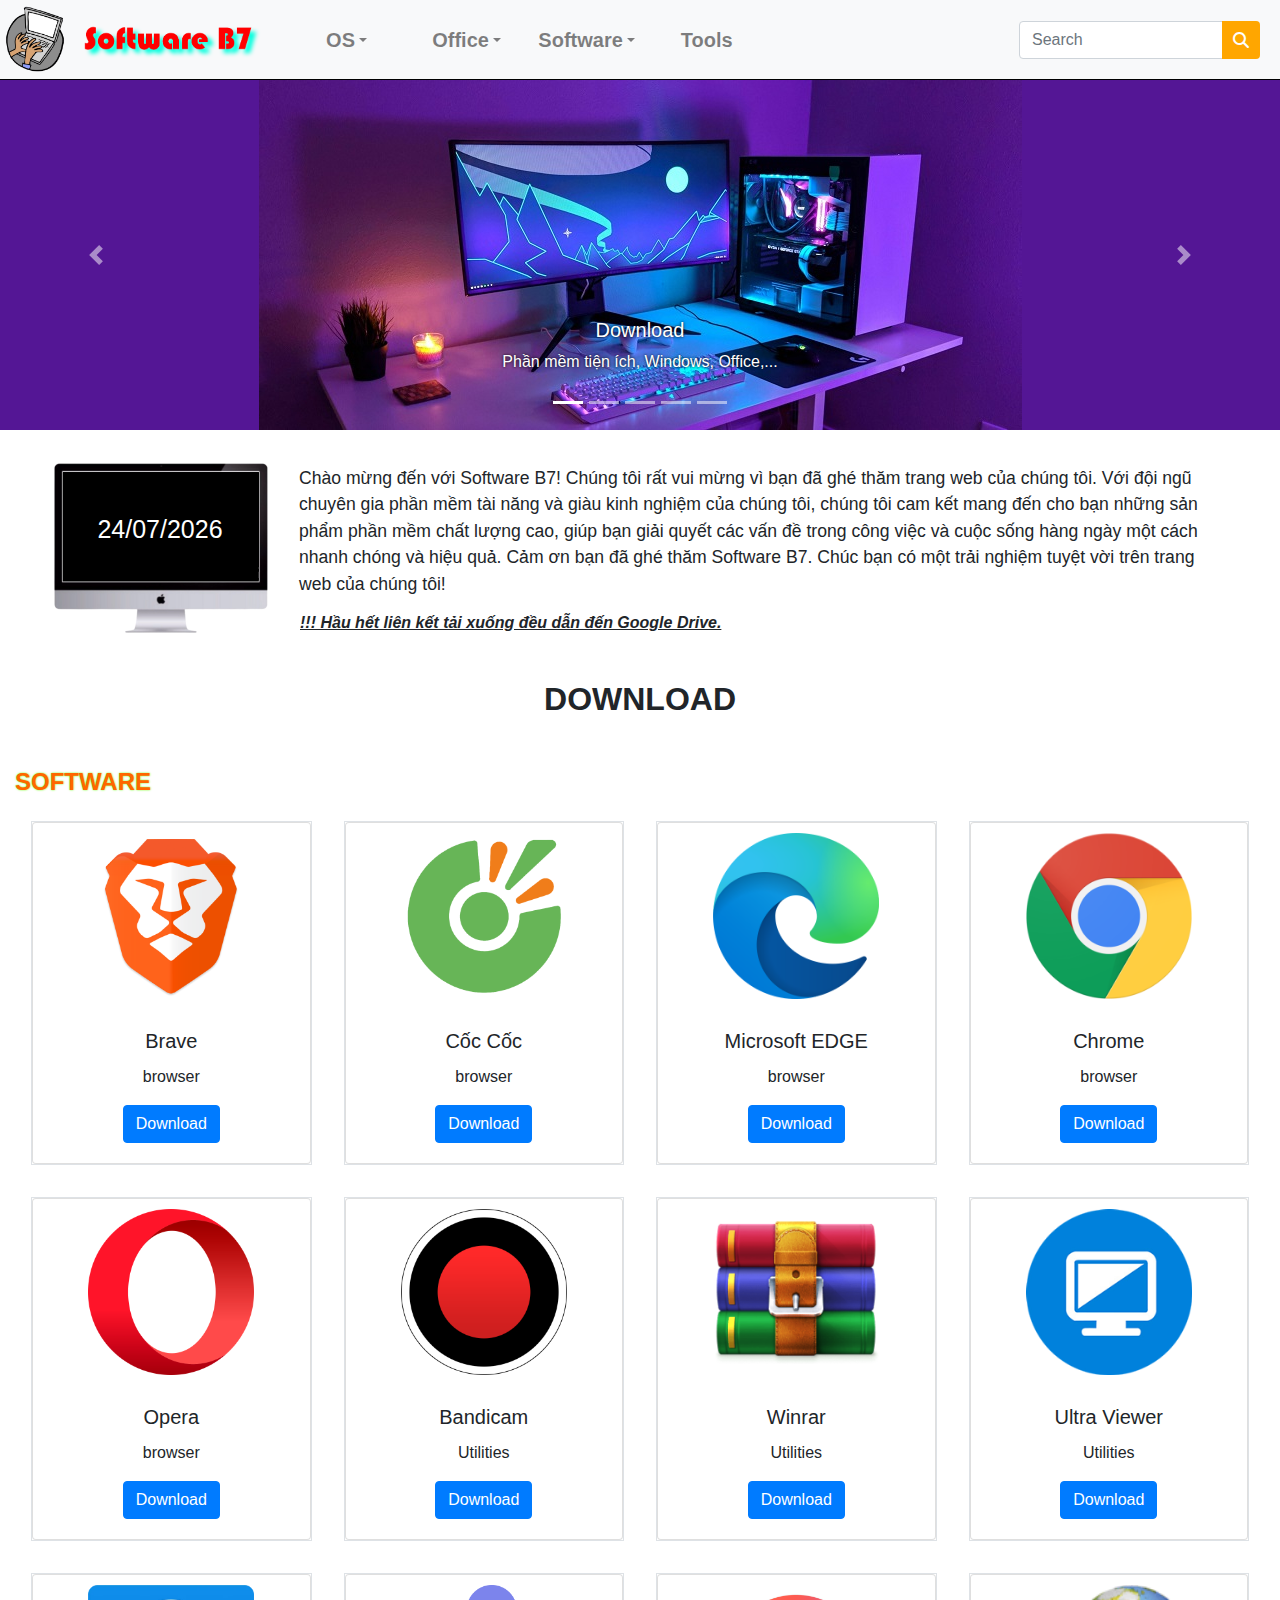
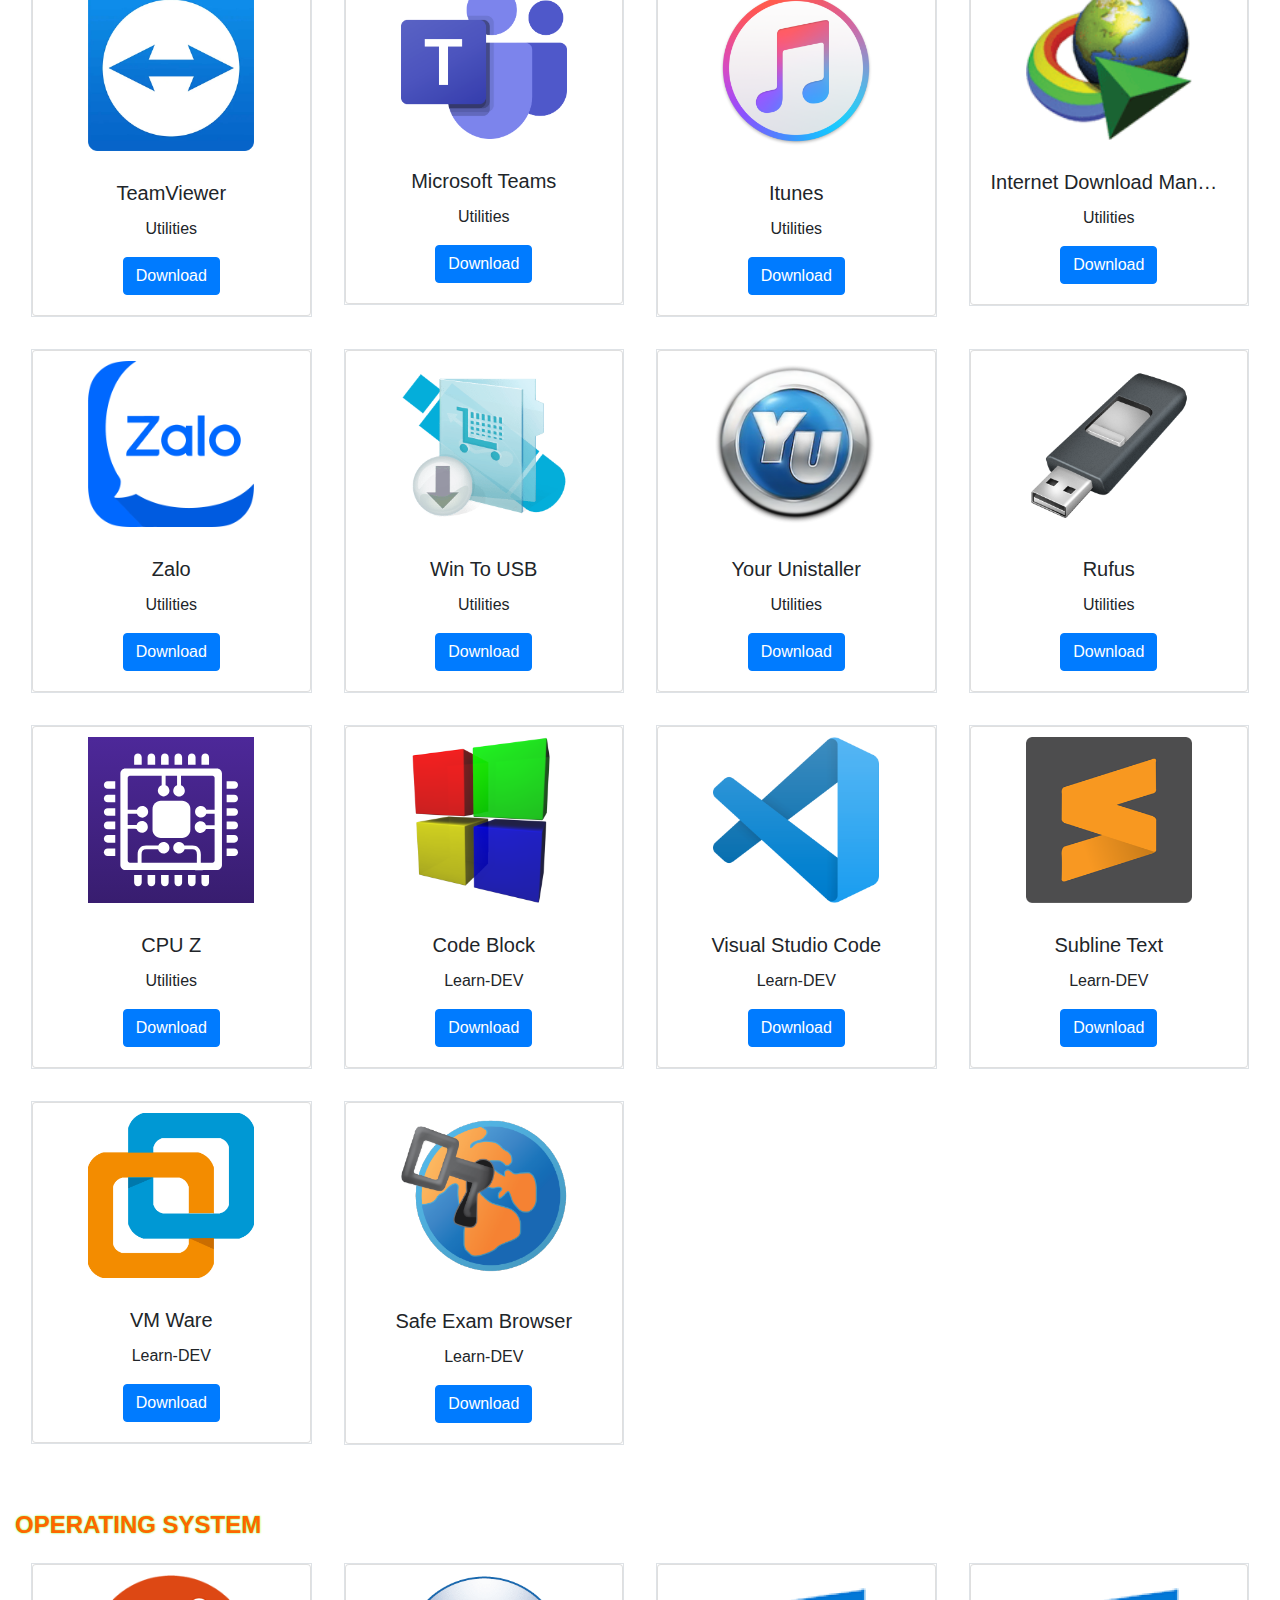
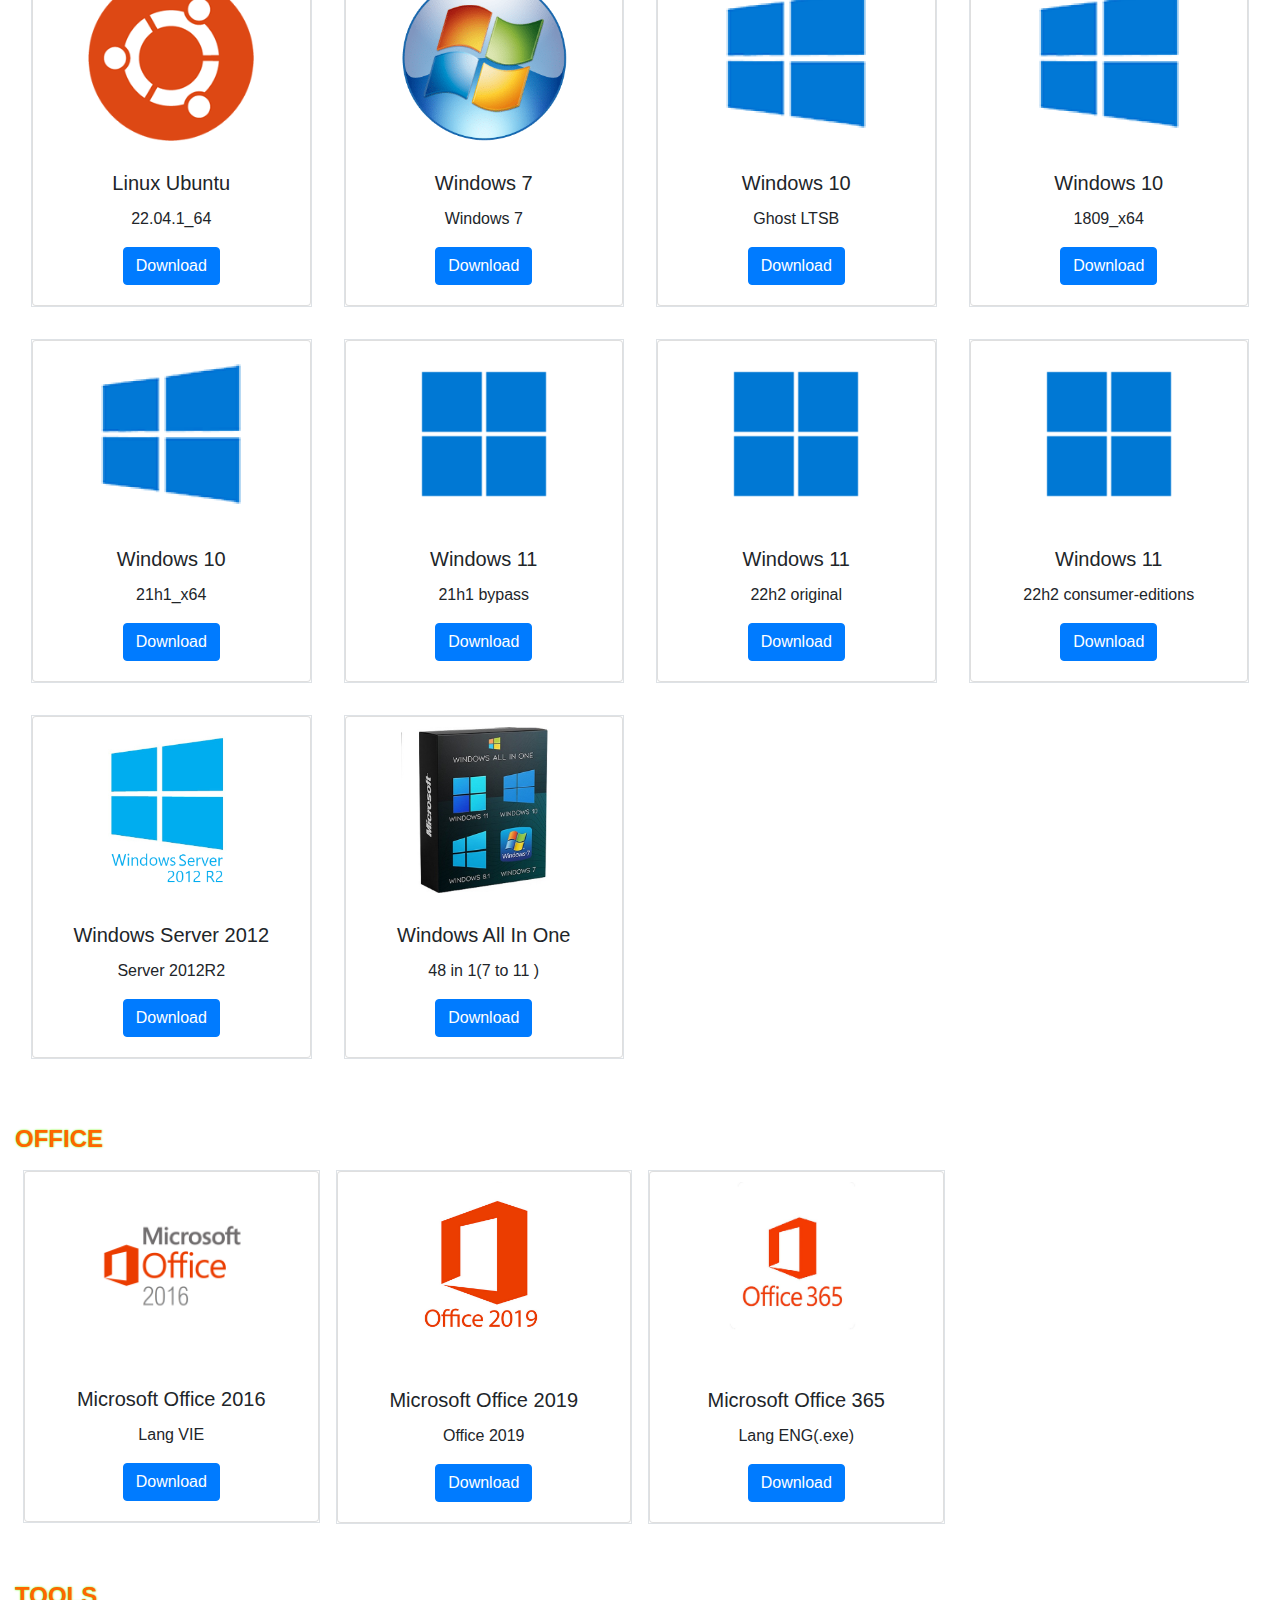
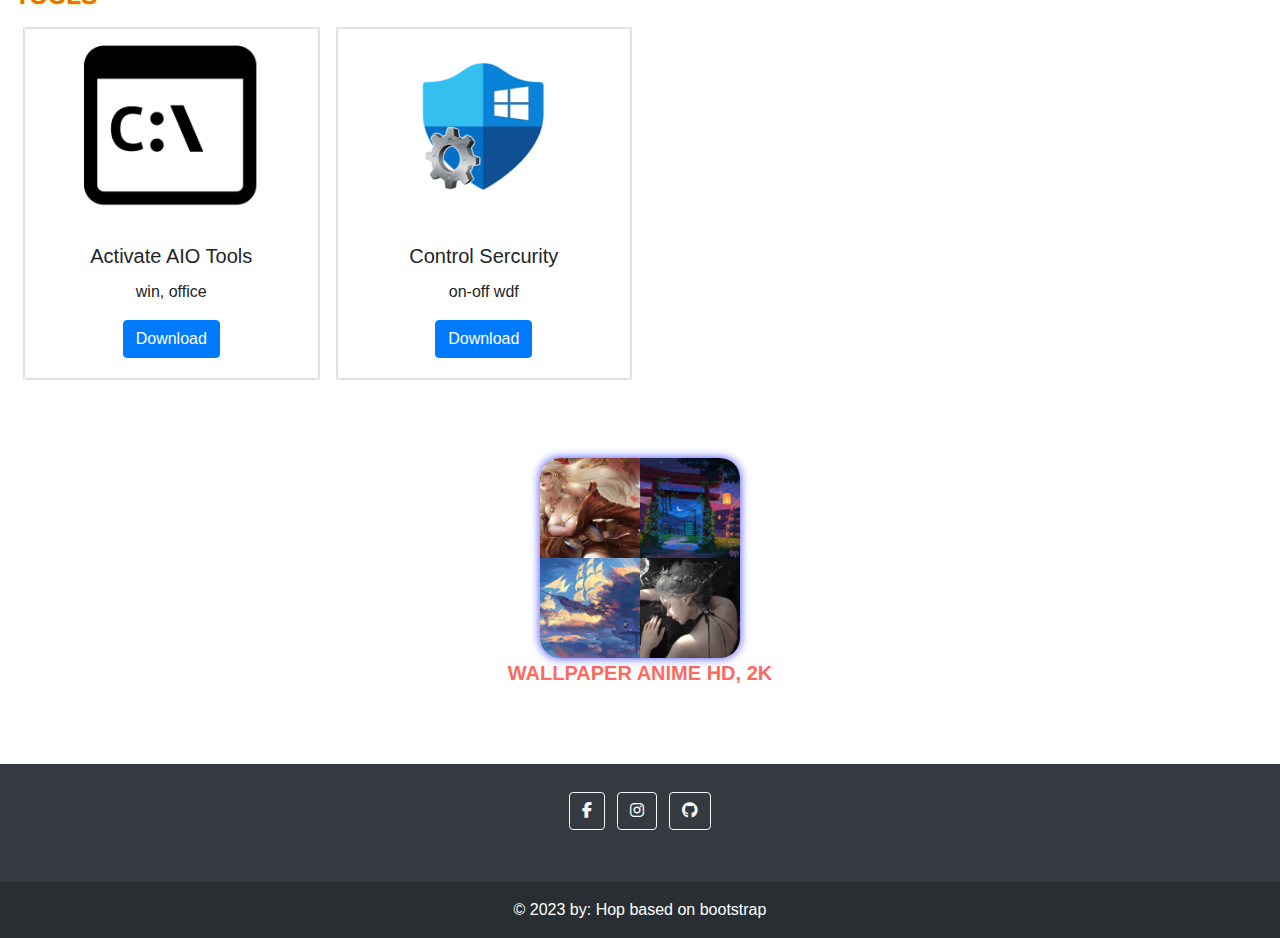
==== index.html @ b228c610 "first commit" ====
<!DOCTYPE html>
<html lang="en">

<head>
  <meta charset="UTF-8">
  <meta http-equiv="X-UA-Compatible" content="IE=edge">
  <meta name="viewport" content="width=device-width, initial-scale=1.0">
  <link rel="stylesheet" href="https://cdnjs.cloudflare.com/ajax/libs/font-awesome/6.2.0/css/all.min.css">
  <link rel="stylesheet" href="https://cdn.jsdelivr.net/npm/bootstrap@4.3.1/dist/css/bootstrap.min.css"
    integrity="sha384-ggOyR0iXCbMQv3Xipma34MD+dH/1fQ784/j6cY/iJTQUOhcWr7x9JvoRxT2MZw1T" crossorigin="anonymous">
  <link rel="stylesheet" href="./acssets/css/base.css">
  <link rel="stylesheet" href="./acssets/css/responsive.bootstrap.css">
  <link rel="shortcut icon" href="./acssets/img/LaptopLogo.png" type="image/x-icon">
  <title>Software B7</title>
</head>

<body>
  <header id="header">
    <nav class="navbar navbar-expand-lg navbar-light bg-light nav">
      <a class=" nav-logo" href="index.html">
        <img class="logo-img p-1" src="./acssets/img/LaptopLogo.png" alt="">
        <img class="img-name pt-1 pb-1" src="./acssets/img/name.png" alt=""> </a>
      <button class="navbar-toggler btn-custom" type="button" data-toggle="collapse"
        data-target="#navbarSupportedContent" aria-controls="navbarSupportedContent" aria-expanded="false"
        aria-label="Toggle navigation">
        <i class="fa-solid fa-bars"></i>
      </button>

      <div class="collapse navbar-collapse navbar-selection" id="navbarSupportedContent">
        <ul class="navbar-nav mr-auto ">

          <li class="nav-item dropdown hover-menu">
            <a class="nav-link dropdown-toggle nav-link__header" href="#" id="navbarDropdown" role="button"
              data-toggle="dropdown" aria-haspopup="true" aria-expanded="false">
              <b class="lead font-weight-bold">OS</b>
            </a>
            <div class="dropdown-menu hover-drop-down" aria-labelledby="navbarDropdown">
              <a class="dropdown-item" href="#Swindows">Windows 7</a>
              <a class="dropdown-item" href="#Swindows">Windows 10</a>
              <a class="dropdown-item" href="#Swindows">Windows 11</a>
              <a class="dropdown-item" href="#Swindows">Windows Server</a>
              <a class="dropdown-item" href="#Swindows">Linux</a>
            </div>
          </li>
          <li class="nav-item dropdown hover-menu">
            <a class="nav-link dropdown-toggle nav-link__header" href="#" id="navbarDropdown" role="button"
              data-toggle="dropdown" aria-haspopup="true" aria-expanded="false">
              <b class="lead font-weight-bold">Office</b>
            </a>
            <div class="dropdown-menu hover-drop-down" aria-labelledby="navbarDropdown">
              <a class="dropdown-item" href="#Soffice">Office 2016</a>
              <a class="dropdown-item" href="#Soffice">Office 2019</a>
              <a class="dropdown-item" href="#Soffice">Office 365</a>
            </div>
          </li>
          <li class="nav-item dropdown hover-menu">
            <a class="nav-link dropdown-toggle nav-link__header" href="#" id="navbarDropdown" role="button"
              data-toggle="dropdown" aria-haspopup="true" aria-expanded="false">
              <b class="lead font-weight-bold">Software</b>
            </a>
            <div class="dropdown-menu hover-drop-down" aria-labelledby="navbarDropdown">
              <a class="dropdown-item" href="#Ssoftware">Trình duyệt</a>
              <a class="dropdown-item" href="#Ssoftware">Phần mềm tiện ích</a>
              <a class="dropdown-item" href="#Ssoftware">Phần mềm học tập, lập trình</a>
            </div>
          </li>
          <li class="nav-item hover-menu">
            <a class="nav-link nav-link__header" href="#tools">
              <b class="lead font-weight-bold">Tools</b>
            </a>
          </li>

        </ul>
        <div class="form-inline my-2 my-lg-0 search-download">
          <input id="search-bar" oninput="searchItem()" autocomplete="off"
            class="form-control mr-sm-2 input-focus-custom" type="text" placeholder="Search">
          <i class="fa-solid fa-magnifying-glass search-icon"></i>
          <div id="menu-search">

          </div>
        </div>
      </div>
    </nav>
  </header>
  <div class="slider">
    <div class="bd-example">
      <div id="carouselExampleCaptions" class="carousel slide" data-ride="carousel">
        <ol class="carousel-indicators">
          <li data-target="#carouselExampleCaptions" data-slide-to="0" class="active"></li>
          <li data-target="#carouselExampleCaptions" data-slide-to="1"></li>
          <li data-target="#carouselExampleCaptions" data-slide-to="2"></li>
          <li data-target="#carouselExampleCaptions" data-slide-to="3"></li>
          <li data-target="#carouselExampleCaptions" data-slide-to="4"></li>
        </ol>
        <div class="carousel-inner">
          <div class="carousel-item brg-slider active">
            <img src="./acssets/img/slider/background-1.jpg" class="d-block w-100 img-slider" alt="..."
              style="background-color: #541695;">
            <div class="carousel-caption d-none d-md-block text-slider">
              <h5>Download</h5>
              <p>Phần mềm tiện ích, Windows, Office,...</p>
            </div>
          </div>
          <div class="carousel-item brg-slider ">
            <img src="./acssets/img/slider/Win11.png" class="d-block w-100 img-slider" alt="..."
              style="background-color: #61AEFB;">
            <div class="carousel-caption d-none d-md-block text-slider">
              <!-- <h5>Windows 11</h5>
                    <p>Bypass, loại bỏ check TMP</p> -->
            </div>
          </div>
          <div class="carousel-item brg-slider ">
            <img src="./acssets/img/slider/office.png" class="d-block w-100 img-slider" alt="..."
              style="background-color: #89acec;">
            <div class="carousel-caption d-none d-md-block text-slider">
              <!-- <h5>Microsoft Office</h5>
                    <p>Bao gồm Microsoft Office 2016(VI), 2019, 365(ENG)</p> -->
            </div>
          </div>
          <div class="carousel-item brg-slider">
            <img src="./acssets/img/slider/activate-aio-tools.jpg" class="d-block w-100 img-slider" alt="..."
              style="background-color: #49C0EB;">
            <div class="carousel-caption d-none d-md-block text-slider">
              <!-- <h5>Bộ AIO tool</h5>
                    <p>Kích hoạt Windows 7-10, office 2010-2019</p> -->
            </div>
          </div>
          <div class="carousel-item brg-slider">
            <img src="./acssets/img/slider/CapCut.jpg" class="d-block w-100 img-slider" alt="..."
              style="background-color: #6E6687;">
            <div class="carousel-caption d-none d-md-block text-slider">
              <!-- <h5>CapCut PC</h5>
                    <p>CapCut trên nền tảng Windows</p> -->
            </div>
          </div>
        </div>
        <a class="carousel-control-prev " href="#carouselExampleCaptions" role="button" data-slide="prev">
          <span class="carousel-control-prev-icon" aria-hidden="true"></span>
          <span class="sr-only ">Previous</span>
        </a>
        <a class="carousel-control-next " href="#carouselExampleCaptions" role="button" data-slide="next">
          <span class="carousel-control-next-icon" aria-hidden="true"></span>
          <span class="sr-only ">Next</span>
        </a>
      </div>
    </div>
  </div>

  <div class=" d-flex main-banner">
    <div class="  time">
      <img class=" blog-img" src="./acssets/img/pc-img/monito.png" alt="">
      <div class="blog-img dt">
        <div class="date-time">
          <div id="current-time"></div>
          <div id="hvn"></div>
        </div>
      </div>
    </div>
    <div class="col-9 dcr">
      <p class="decript" style="margin-top: 35px;">
        Chào mừng đến với Software B7! Chúng tôi rất vui mừng vì bạn đã ghé thăm trang web của chúng tôi. Với đội ngũ
        chuyên gia phần mềm tài năng và giàu kinh nghiệm của chúng tôi, chúng tôi cam kết mang đến cho bạn những sản
        phẩm phần mềm chất lượng cao, giúp bạn giải quyết các vấn đề trong công việc và cuộc sống hàng ngày một cách
        nhanh chóng và hiệu quả. Cảm ơn bạn đã ghé thăm Software B7. Chúc bạn có một trải nghiệm tuyệt vời trên trang
        web của chúng tôi!</p>
      <h1>!!! Hầu hết liên kết tải xuống đều dẫn đến Google Drive.</h1>
    </div>
  </div>

  <!-- <div class="ratio ratio-16x9">
      <div>
        <iframe  src="https://www.youtube.com/embed/n3vHx7FfHZA" title="YouTube video player" frameborder="0" allow="accelerometer; autoplay; clipboard-write; encrypted-media; gyroscope; picture-in-picture" allowfullscreen></iframe>
      </div>
    </div> -->

  <div class="container-fluid">
    <h2 class="text-center font-weight-bold">DOWNLOAD</h2>
    <h4 id="Ssoftware">SOFTWARE</h4>
    <div class="row d-inline-flex w-100" id="software"></div>
    <h4 id="Swindows">OPERATING SYSTEM</h4>
    <div class="row d-inline-flex w-100" id="os"></div>
    <h4 id="Soffice">OFFICE</h4>
    <div class="row d-inline-flex w-100" id="office"></div>
    <h4 id="Stools">TOOLS</h4>
    <div class="row d-inline-flex w-100" id="tools"></div>
  </div>
  <div class="wallpapers">
    <a target="_blank" href="https://www.wallpaperflare.com/search?wallpaper=anime" class="wallpaper-content">
      <div class="wallpapers-imgs">
        <img src="./acssets/img/wallpapers.jpg" alt="" class="wallpapers-img">
      </div>
      <div class="wallpapers-join">
        <span class="wallpapers-join-name">Truy cập</span>
      </div>
    </a>
    <a target="_blank" href="https://www.wallpaperflare.com/search?wallpaper=anime" class="wallpapers-name">WALLPAPER
      ANIME HD,
      2K</a>

  </div>

  <footer class="bg-dark text-center text-white">
    <!-- Grid container -->
    <div class="container p-4 pb-0">
      <!-- Section: Social media -->
      <section class="mb-4">
        <!-- Facebook -->
        <a class="btn btn-outline-light btn-floating m-1" href="https://www.facebook.com/hhopng/" role="button"><i
            class="fab fa-facebook-f"></i></a>

        <!-- Instagram -->
        <a class="btn btn-outline-light btn-floating m-1" href="https://www.instagram.com/hoahop.ng/" role="button"><i
            class="fab fa-instagram"></i></a>

        <!-- Github -->
        <a class="btn btn-outline-light btn-floating m-1" href="https://github.com/hopcodedao" role="button"><i
            class="fab fa-github"></i></a>
      </section>
      <!-- Section: Social media -->
    </div>
    <!-- Grid container -->

    <!-- Copyright -->
    <div class="text-center p-3" style="background-color: rgba(0, 0, 0, 0.2);">
      © 2023 by:
      <a class="text-white" href="https://www.facebook.com/profile.php?id=100030906050783">Hop based on bootstrap</a>
    </div>
    <!-- Copyright -->
  </footer>

  <script src="./acssets/javascript/main.js"></script>
  <script src="https://code.jquery.com/jquery-3.3.1.slim.min.js"
    integrity="sha384-q8i/X+965DzO0rT7abK41JStQIAqVgRVzpbzo5smXKp4YfRvH+8abtTE1Pi6jizo"
    crossorigin="anonymous"></script>
  <script src="https://cdn.jsdelivr.net/npm/popper.js@1.14.7/dist/umd/popper.min.js"
    integrity="sha384-UO2eT0CpHqdSJQ6hJty5KVphtPhzWj9WO1clHTMGa3JDZwrnQq4sF86dIHNDz0W1"
    crossorigin="anonymous"></script>
  <script src="https://cdn.jsdelivr.net/npm/bootstrap@4.3.1/dist/js/bootstrap.min.js"
    integrity="sha384-JjSmVgyd0p3pXB1rRibZUAYoIIy6OrQ6VrjIEaFf/nJGzIxFDsf4x0xIM+B07jRM"
    crossorigin="anonymous"></script>
</body>

</html>
---- acssets/css/base.css ----
* {
    margin: 0;
    padding: 0;
    font-family: Arial, Helvetica, sans-serif;
    box-sizing: border-box;
}

html {
    scroll-padding-top: 85px;
    scroll-behavior: smooth;
}

body {
    margin: 0;
    padding: 0;
    box-sizing: border-box;
}

:root {
    --success-color: #28a745;
    --primary-color: #007bff;
    --danger-color: #dc3545;
    --warning-color: #ffc107;
    --unable-color: #888;
}

body::-webkit-scrollbar {
    width: 8px;
}

body::-webkit-scrollbar-track {
    background-color: #919191;
}

body::-webkit-scrollbar-thumb {
    background-image: linear-gradient(-45deg, #6a5af9, #d66efd);
    border-radius: 50px;
}

a {
    text-decoration: none !important;
}


.nav-logo {
    padding: 0;
    height: 80px;
    display: flex;
    align-items: center;
    text-decoration: none !important;
    margin-right: 20px;
}

.logo-img {
    vertical-align: baseline;
    height: 80px;
}

.img-name {
    height: 60px;
    filter: drop-shadow(5px 4px 2px #00ffdd);
}

.btn-custom {
    margin-right: 20px;
}


.mark {
    position: fixed;
    z-index: 2;
    top: 0;
    left: 0;
    bottom: 0;
    right: 0;
    background-color: rgba(196, 196, 196, 0.616);
}

.nav {
    position: fixed;
    width: 100%;
    top: 0;
    padding: 0;
    height: 80px;
    border-bottom: 1px solid black;
    z-index: 99;
}


.navbar-selection {
    justify-content: end;
    background-color: inherit;
    padding: 0 20px 0 0;
}


.slider {
    margin-top: 80px;
}

.brg-slider {
    background-color: #d8d8d8 !important;
}

.img-slider {
    height: 350px;
    width: 100%;
    object-fit: contain;
}



.text-slider {
    color: #ffffff;
    text-shadow: 0 0 3px rgb(0, 0, 0);
}

.main-banner {
    height: 250px;
    width: 100%;
}

.d-flex.main-banner {
    justify-content: center;
}

.blog {
    display: flex;
    flex-direction: row;
}

.time {
    position: relative;
    width: 250px;
    height: 250px;
    display: flex;
    flex-direction: column;
    justify-content: center;
    align-items: center;
}

.blog-img {
    position: absolute;
    width: 100%;
    /* height: 100%; */
}

.blog-img.dt {
    margin-bottom: 50px;
}

#current-time,
#hvn {
    font-weight: 500;
    color: #fff;
    font-size: 25px;
    text-align: center;
}

.col-9>h1 {
    margin-top: 10px;
    margin-bottom: 0px;
    font-style: italic;
    font-size: 1rem;
    font-weight: bold;
    text-decoration: underline;
}

.decript {
    font-size: 1.1rem;
    position: relative;
    left: -1px;
}

.item-logo {
    width: 100%;
}

.hover-menu {
    min-width: 120px;
    text-align: center;
}


.hover-menu:active>a,
.hover-menu.show>a {
    background-color: var(--success-color);
    border-radius: 8px;
    color: white !important;
}

.dropdown-toggle::after {
    margin-left: 0;

}

.hover-drop-down a:hover {
    background-color: var(--primary-color);
    color: white;
}

.btn.btn-primary {
    border: 1px solid var(--primary-color);
}

.btn.btn-primary:hover {
    border: 1px solid var(--warning-color);
    background-color: var(--danger-color);
}

.form-inline {
    flex-flow: row nowrap;
}

.form-inline .form-control {
    width: 100% !important;
}


.img-fluid {
    width: 60% !important;
    margin: 10px;
}

.row.d-inline-flex {
    margin: 0 auto;
}


.wallpapers {
    margin: 70px;
    display: flex;
    flex-direction: column;
    justify-content: center;
    align-items: center;
}

.wallpaper-content {
    display: flex;
    position: relative;
    flex-direction: column;
    overflow: hidden;
    width: 200px;
    height: 200px;
    padding-bottom: 0;
    align-items: center;
    border-radius: 20px;
    box-shadow: 0 0 10px rgba(14, 18, 255, 0.801);

}

.wallpapers-img {
    width: 100%;
    height: 100%;
    transition: transform 0.3s ease;
}

.wallpaper-content:hover .wallpapers-img {
    transform: scale(1.1);
}

.wallpapers-name {
    color: rgba(255, 77, 64, 0.856);
    font-size: 20px;
    margin-bottom: 6px;
    text-align: center;
    font-weight: 800;
}

.wallpapers-name:hover {
    color: rgb(255, 0, 0) !important;
}

.wallpapers-join {
    position: absolute;
    display: flex;
    justify-content: center;
    align-items: center;
    width: 100%;
    height: 100%;
    background-color: #33333373;
    display: none;

}

.wallpaper-content:hover .wallpapers-join {
    display: flex;
}


.wallpapers-join-name {
    display: block;
    position: absolute;
    padding: 5px 16px;
    background-color: #fff;
    border-radius: 20px;
    color: #000;
    font-size: 20px;
    bottom: 40%;
    animation: textin 0.2s ease-out;
}

@keyframes textin {
    from {
        opacity: 0.4;
        bottom: 30%;
    }

    to {
        opacity: 1;
        bottom: 40%;
    }
}

.container-fluid h4 {
    color: #ff6600;
    font-weight: bold;
    text-shadow: 0 0px 2px #66ff00;
    margin-top: 50px;
}

.search-download {
    position: relative;
}

#menu-search {
    position: absolute;
    top: 105%;
    left: 0;
    width: 100%;
    max-height: 350px;
    background-color: rgb(255, 255, 255);
    box-shadow: 0 0 3px 1px var(--unable-color);
    padding: 10px;
    border-radius: 5px;
    overflow-y: scroll;

}

#menu-search::-webkit-scrollbar {
    width: 8px;
}

#menu-search::-webkit-scrollbar-track {
    background-color: #c7c7c7;
}

#menu-search::-webkit-scrollbar-thumb {
    background-image: linear-gradient(-45deg, #6a5af9, #d66efd);
    border-radius: 50px;
}

.item-search {
    display: flex;
    margin: 6px 0;
    align-items: center;
    border-radius: 10px;
    border: 1px solid var(--unable-color);
    overflow: hidden;
}



.item-search .img-search {
    width: 50px;
    height: 50px;
    padding: 4px;
    border-right: 1px solid var(--unable-color);
}

.input-focus-custom:focus {
    box-shadow: none;
    border-color: var(--danger-color);
}

.item-search .name-search {
    margin: 0 0 0 5px;
    color: var(--primary-color);
    transition: margin 0.2s ease, color 0.15s ease-in;
    will-change: margin;
}

input:not(:placeholder-shown)~#menu-search {
    display: block;
}

input:not(:focus)~#menu-search,
input:placeholder-shown~#menu-search {
    display: none;
}

#menu-search:active {
    display: block !important;
}

.item-search:hover {
    border-color: var(--success-color);
    box-shadow: 0 0 2px 1px var(--success-color);
}

.item-search:hover .img-search {
    border-right: 2px solid var(--success-color);
}

.item-search:hover .name-search {
    color: var(--danger-color);
    margin: 0 0 0 10px;
}

.search-icon {
    color: #fdfdfd;
    background-color: #ffa600;
    width: 38px;
    height: 38px;
    position: absolute;
    right: 0;
    text-align: center;
    line-height: 38px;
    border-top-right-radius: 0.25rem;
    border-bottom-right-radius: 0.25rem;
}

.not-found {
    text-align: center;
    color: var(--danger-color);
    font-weight: bold;
}
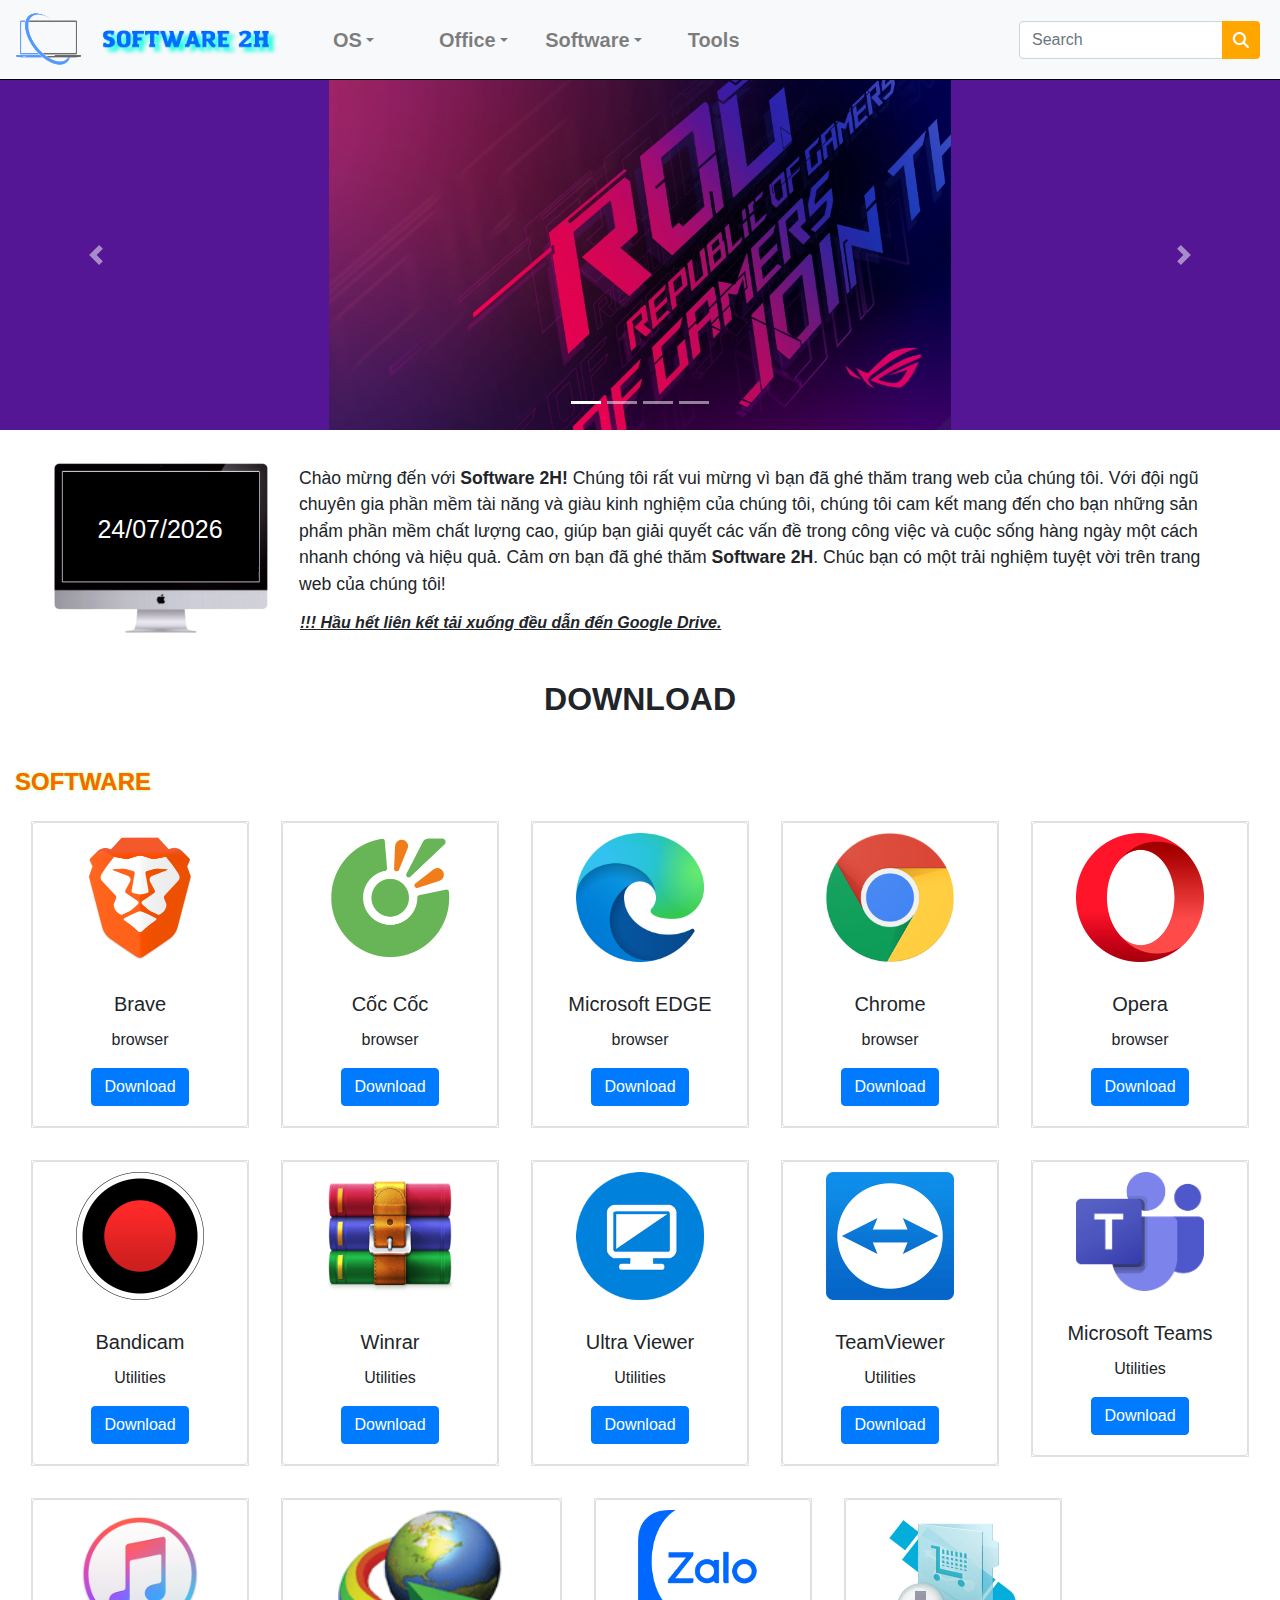
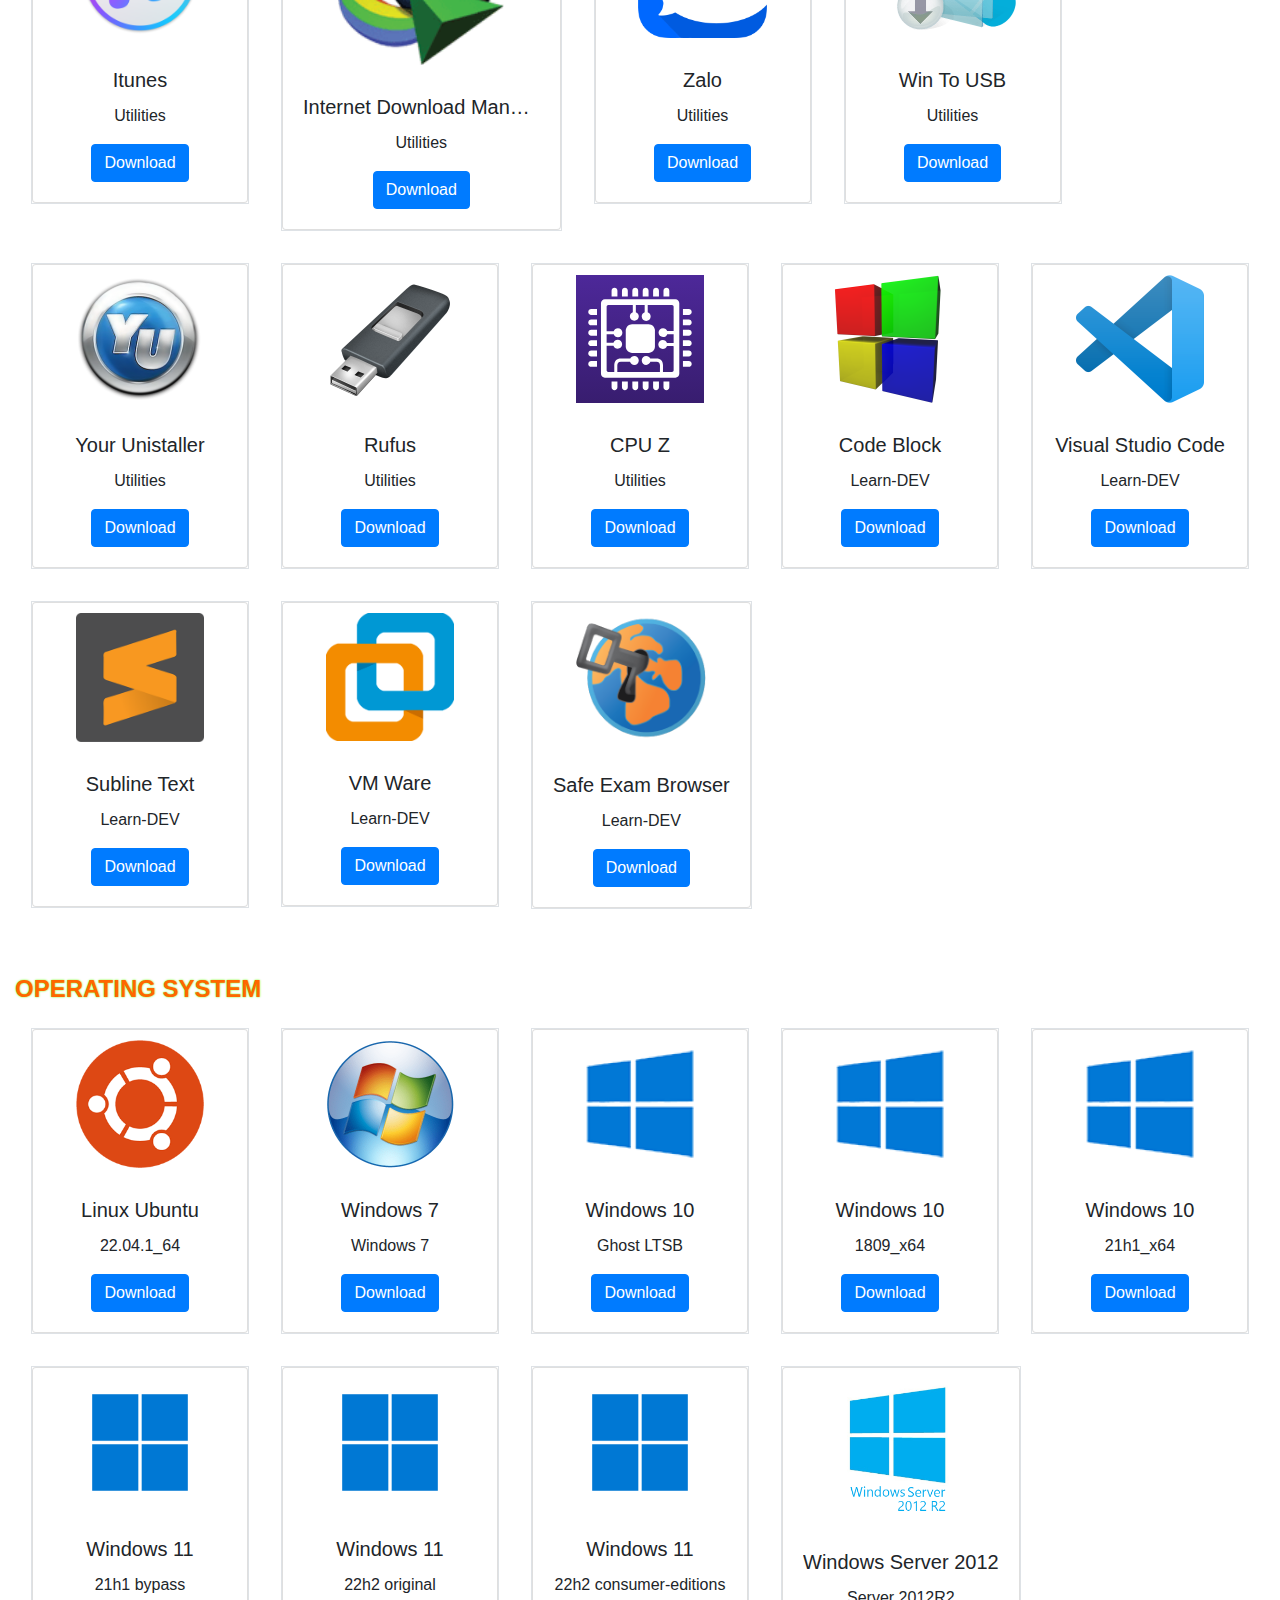
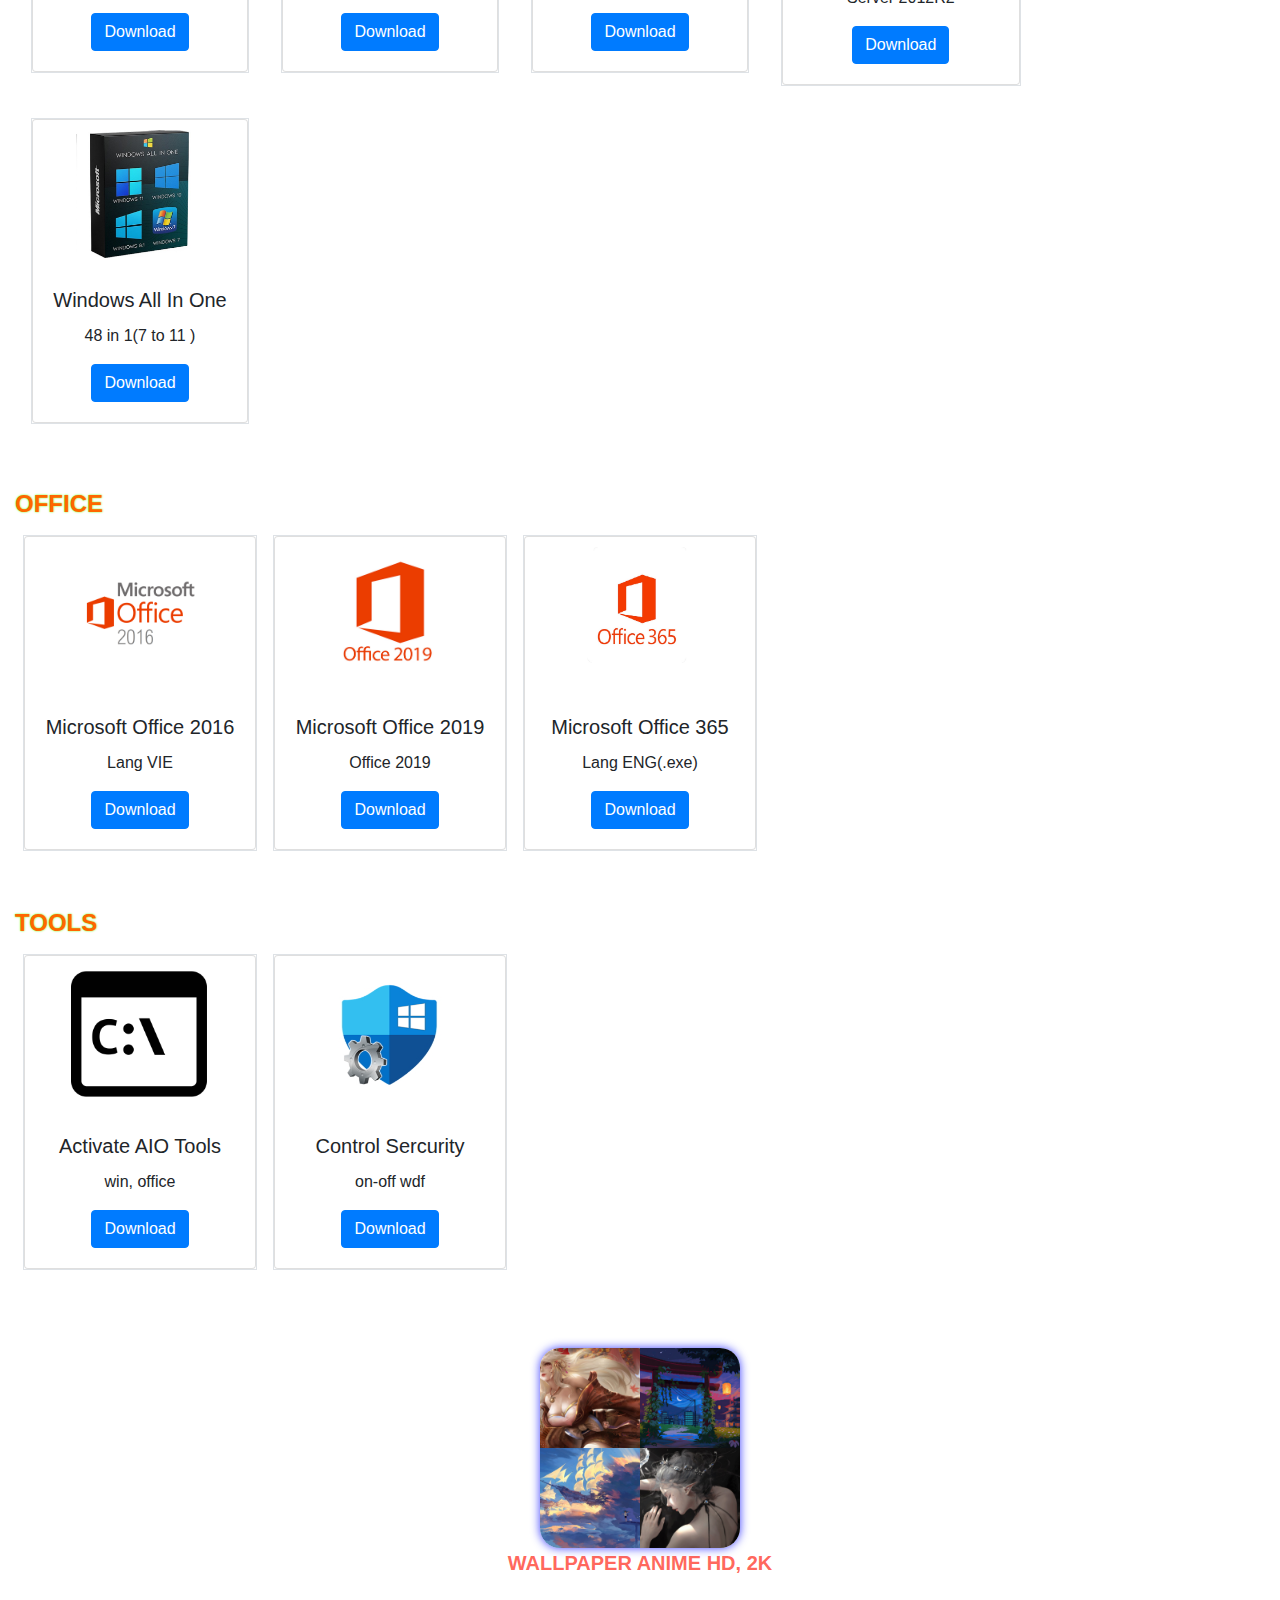
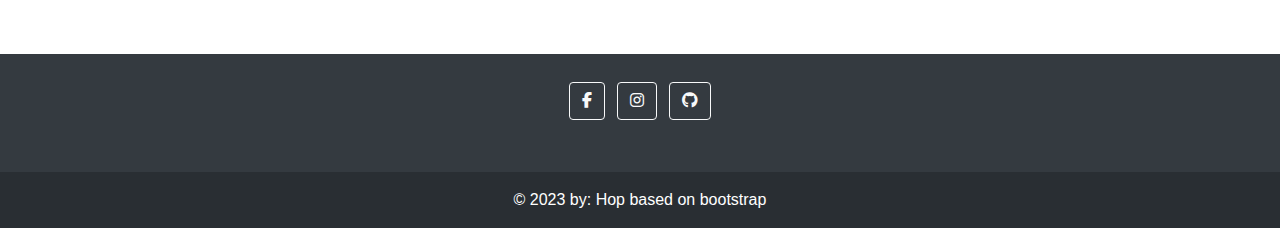
==== commit 20199cfb: "Edit source code" ====
--- a/index.html
+++ b/index.html
@@ -11,7 +11,7 @@
   <link rel="stylesheet" href="./acssets/css/base.css">
   <link rel="stylesheet" href="./acssets/css/responsive.bootstrap.css">
   <link rel="shortcut icon" href="./acssets/img/LaptopLogo.png" type="image/x-icon">
-  <title>Software B7</title>
+  <title>Software 2H - Computer and Life</title>
 </head>
 
 <body>
@@ -90,15 +90,14 @@
           <li data-target="#carouselExampleCaptions" data-slide-to="1"></li>
           <li data-target="#carouselExampleCaptions" data-slide-to="2"></li>
           <li data-target="#carouselExampleCaptions" data-slide-to="3"></li>
-          <li data-target="#carouselExampleCaptions" data-slide-to="4"></li>
         </ol>
         <div class="carousel-inner">
           <div class="carousel-item brg-slider active">
             <img src="./acssets/img/slider/background-1.jpg" class="d-block w-100 img-slider" alt="..."
               style="background-color: #541695;">
             <div class="carousel-caption d-none d-md-block text-slider">
-              <h5>Download</h5>
-              <p>Phần mềm tiện ích, Windows, Office,...</p>
+              <!-- <h5>Download</h5>
+              <p>Phần mềm tiện ích, Windows, Office,...</p> -->
             </div>
           </div>
           <div class="carousel-item brg-slider ">
@@ -123,14 +122,6 @@
             <div class="carousel-caption d-none d-md-block text-slider">
               <!-- <h5>Bộ AIO tool</h5>
                     <p>Kích hoạt Windows 7-10, office 2010-2019</p> -->
-            </div>
-          </div>
-          <div class="carousel-item brg-slider">
-            <img src="./acssets/img/slider/CapCut.jpg" class="d-block w-100 img-slider" alt="..."
-              style="background-color: #6E6687;">
-            <div class="carousel-caption d-none d-md-block text-slider">
-              <!-- <h5>CapCut PC</h5>
-                    <p>CapCut trên nền tảng Windows</p> -->
             </div>
           </div>
         </div>
@@ -157,11 +148,13 @@
       </div>
     </div>
     <div class="col-9 dcr">
-      <p class="decript" style="margin-top: 35px;">
-        Chào mừng đến với Software B7! Chúng tôi rất vui mừng vì bạn đã ghé thăm trang web của chúng tôi. Với đội ngũ
+      <p class="decript">
+        Chào mừng đến với <b>Software 2H!</b> Chúng tôi rất vui mừng vì bạn đã ghé thăm trang web của chúng tôi. Với đội
+        ngũ
         chuyên gia phần mềm tài năng và giàu kinh nghiệm của chúng tôi, chúng tôi cam kết mang đến cho bạn những sản
         phẩm phần mềm chất lượng cao, giúp bạn giải quyết các vấn đề trong công việc và cuộc sống hàng ngày một cách
-        nhanh chóng và hiệu quả. Cảm ơn bạn đã ghé thăm Software B7. Chúc bạn có một trải nghiệm tuyệt vời trên trang
+        nhanh chóng và hiệu quả. Cảm ơn bạn đã ghé thăm <b>Software 2H</b>. Chúc bạn có một trải nghiệm tuyệt vời trên
+        trang
         web của chúng tôi!</p>
       <h1>!!! Hầu hết liên kết tải xuống đều dẫn đến Google Drive.</h1>
     </div>
--- a/acssets/css/base.css
+++ b/acssets/css/base.css
@@ -41,6 +41,9 @@
     text-decoration: none !important;
 }
 
+.col-md-3 {
+    flex: 0 0 20%;
+}
 
 .nav-logo {
     padding: 0;
@@ -48,7 +51,8 @@
     display: flex;
     align-items: center;
     text-decoration: none !important;
-    margin-right: 20px;
+    margin-right: 10px;
+    margin-left: 10px;
 }
 
 .logo-img {
@@ -170,6 +174,7 @@
     font-size: 1.1rem;
     position: relative;
     left: -1px;
+    margin-top: 35px;
 }
 
 .item-logo {
